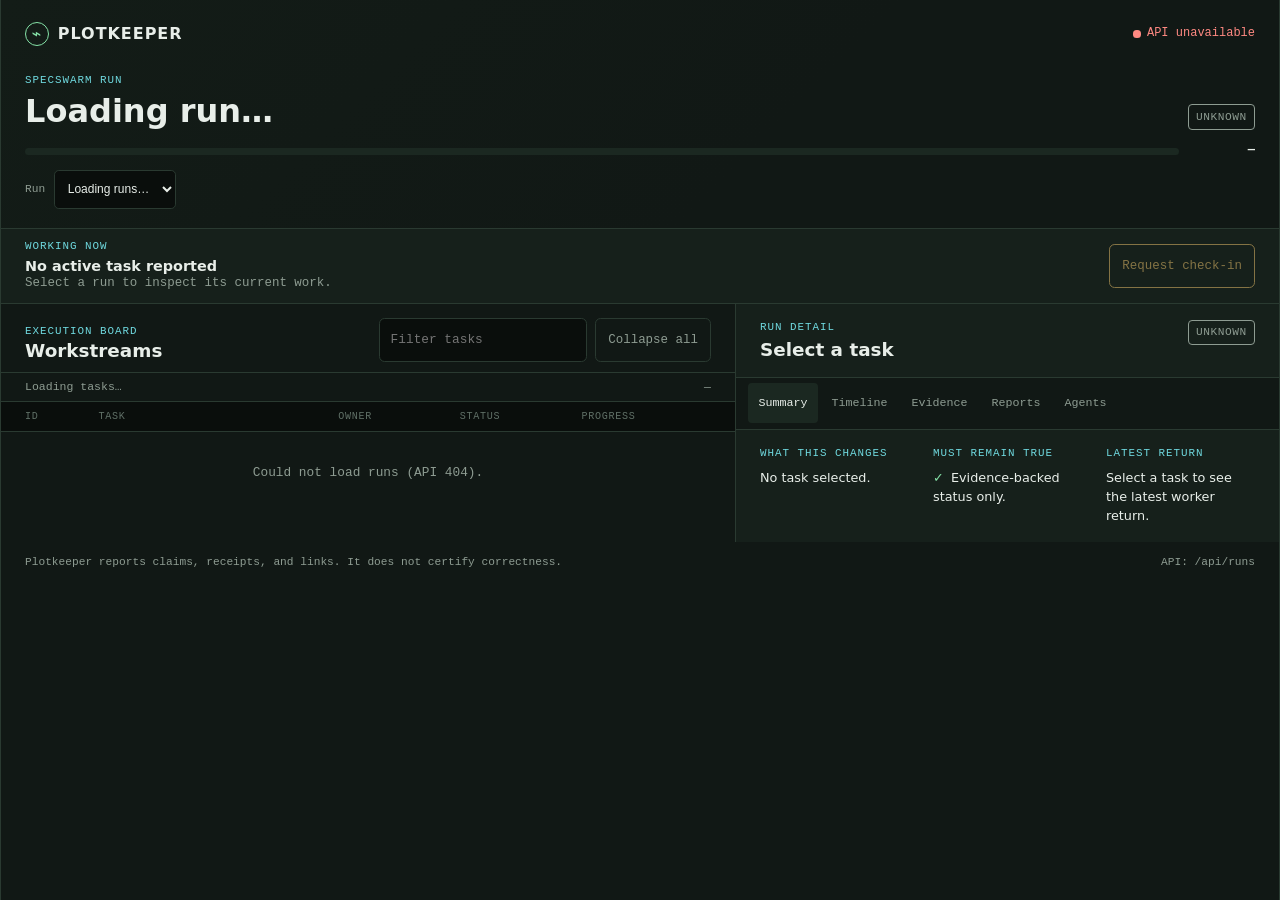
==== web/index.html @ 48a66ee0 "Build and deploy Plotkeeper session dashboard" ====
<!doctype html>
<html lang="en">
<head>
  <meta charset="utf-8">
  <meta name="viewport" content="width=device-width, initial-scale=1">
  <meta name="color-scheme" content="dark light">
  <meta name="description" content="Plotkeeper run dashboard">
  <title>Plotkeeper · Runs</title>
  <link rel="stylesheet" href="/web/styles.css">
</head>
<body>
  <a class="skip-link" href="#main-content">Skip to runs</a>
  <div class="app-shell" data-testid="plotkeeper-app">
    <header class="topbar">
      <div class="topbar-line">
        <a class="brand" href="/" aria-label="Plotkeeper home"><span class="brand-mark" aria-hidden="true">⌁</span><span>PLOTKEEPER</span></a>
        <div class="connection" id="connection-status" role="status" aria-live="polite"><span class="connection-dot" aria-hidden="true"></span><span>Connecting…</span></div>
      </div>
      <div class="goal-row">
        <div class="goal-copy">
          <span class="eyebrow">SpecSwarm run</span>
          <h1 id="run-goal">Loading run…</h1>
        </div>
        <span class="run-state state-unknown" id="run-state">UNKNOWN</span>
      </div>
      <div class="progress-row" aria-label="Run progress">
        <div class="progress-track"><span id="run-progress-bar" style="width:0%"></span></div>
        <strong id="run-progress-value">—</strong>
      </div>
      <label class="run-picker"><span>Run</span><select id="run-selector" aria-label="Select run"><option value="">Loading runs…</option></select></label>
    </header>

    <section class="working-strip" aria-label="Current work">
      <div class="working-copy">
        <span class="eyebrow">Working now</span>
        <strong id="working-title">No active task reported</strong>
        <span class="subtle" id="working-meta">Select a run to inspect its current work.</span>
      </div>
      <button class="button button-outline" id="check-in" type="button" disabled>Request check-in</button>
    </section>

    <main id="main-content">
      <section class="board-shell" id="board-shell" aria-labelledby="work-heading">
        <div class="board-toolbar">
          <div>
            <span class="eyebrow">Execution board</span>
            <h2 id="work-heading">Workstreams</h2>
          </div>
          <div class="toolbar-actions">
            <label class="search-wrap"><span class="sr-only">Filter tasks</span><input id="task-filter" type="search" placeholder="Filter tasks" autocomplete="off"></label>
            <button class="button button-quiet" id="collapse-all" type="button">Collapse all</button>
          </div>
        </div>
        <div class="board-meta"><span id="board-count">Loading tasks…</span><span id="board-updated">—</span></div>
        <div class="column-head" aria-hidden="true"><span>ID</span><span>Task</span><span>Owner</span><span>Status</span><span>Progress</span><span></span></div>
        <div id="workstreams" class="workstreams" aria-live="polite"></div>
        <div id="board-message" class="empty-state">Loading runs…</div>
      </section>

      <aside class="inspector" aria-labelledby="detail-heading">
        <div class="inspector-heading">
          <div>
            <span class="eyebrow" id="detail-path">Run detail</span>
            <h2 id="detail-heading">Select a task</h2>
          </div>
          <span id="detail-status" class="run-state state-unknown">UNKNOWN</span>
        </div>
        <nav class="tabs" aria-label="Task detail">
          <button class="tab is-active" type="button" data-tab="summary" aria-selected="true">Summary</button>
          <button class="tab" type="button" data-tab="timeline" aria-selected="false">Timeline</button>
          <button class="tab" type="button" data-tab="evidence" aria-selected="false">Evidence</button>
          <button class="tab" type="button" data-tab="reports" aria-selected="false">Reports</button>
          <button class="tab" type="button" data-tab="agents" aria-selected="false">Agents</button>
        </nav>
        <div class="inspector-panel is-visible" data-panel="summary">
          <div class="summary-grid">
            <div><span class="label">What this changes</span><p id="detail-change">No task selected.</p></div>
            <div><span class="label">Must remain true</span><ul id="detail-preserve" class="plain-list"><li>Evidence-backed status only.</li></ul></div>
            <div><span class="label">Latest return</span><p id="detail-return">Select a task to see the latest worker return.</p></div>
          </div>
        </div>
        <div class="inspector-panel" data-panel="timeline"><ol id="detail-timeline" class="timeline"><li class="empty-inline">No timeline available.</li></ol></div>
        <div class="inspector-panel" data-panel="evidence"><div id="detail-evidence" class="evidence-list"><p class="empty-inline">No evidence attached.</p></div></div>
        <div class="inspector-panel" data-panel="reports"><div id="detail-reports" class="report-list"><p class="empty-inline">No reports attached.</p></div></div>
        <div class="inspector-panel" data-panel="agents"><div id="detail-agents" class="agent-list"><p class="empty-inline">No agent identities attached.</p></div></div>
      </aside>
    </main>
    <footer class="footer"><span>Plotkeeper reports claims, receipts, and links. It does not certify correctness.</span><span id="footer-api">API: /api/runs</span></footer>
  </div>
  <script src="/web/app.js" defer></script>
</body>
</html>
---- web/styles.css ----
:root {
  color-scheme: dark;
  --ink: #e8eee9;
  --muted: #8e9c92;
  --faint: #607067;
  --bg: #0a0e0c;
  --surface: #111815;
  --surface-2: #16201b;
  --surface-3: #1b2821;
  --line: #2a3a31;
  --accent: #85e2a7;
  --teal: #6fd9df;
  --amber: #f1c66e;
  --red: #ff8982;
  --shadow: 0 1rem 3rem rgba(0, 0, 0, .2);
  font-family: ui-monospace, SFMono-Regular, Consolas, "Liberation Mono", monospace;
}

* { box-sizing: border-box; }
html { background: var(--bg); }
body { margin: 0; min-width: 320px; background: var(--bg); color: var(--ink); font-size: 1rem; line-height: 1.45; }
button, input { font: inherit; }
button { color: inherit; }
a { color: inherit; }
.sr-only { position: absolute; width: 1px; height: 1px; padding: 0; margin: -1px; overflow: hidden; clip: rect(0,0,0,0); white-space: nowrap; border: 0; }
.skip-link { position: fixed; top: .5rem; left: .75rem; z-index: 10; padding: .65rem .8rem; background: var(--accent); color: #08120b; transform: translateY(-160%); transition: transform .15s; }
.skip-link:focus { transform: translateY(0); }

.app-shell { width: min(100%, 110rem); margin: 0 auto; border-inline: 1px solid var(--line); background: var(--surface); min-height: 100vh; }
.topbar { padding: .8rem 1rem 1rem; border-bottom: 1px solid var(--line); background: linear-gradient(135deg, #131c17 0%, var(--surface) 60%); }
.topbar-line, .goal-row, .progress-row, .working-strip, .board-toolbar, .board-meta, .inspector-heading, .footer { display: flex; align-items: center; justify-content: space-between; gap: .75rem; }
.topbar-line { min-height: 2.25rem; }
.brand { display: inline-flex; align-items: center; gap: .55rem; text-decoration: none; font: 700 1rem/1 ui-sans-serif, system-ui, sans-serif; letter-spacing: .06em; }
.brand-mark { display: grid; width: 1.5rem; height: 1.5rem; place-items: center; color: var(--accent); border: 1px solid var(--accent); border-radius: 50%; font-size: 1rem; }
.connection { display: inline-flex; align-items: center; gap: .4rem; color: var(--muted); font-size: .75rem; }
.connection-dot { width: .45rem; height: .45rem; border-radius: 50%; background: var(--amber); }
.connection.is-online { color: var(--accent); }.connection.is-online .connection-dot { background: var(--accent); }.connection.is-error { color: var(--red); }.connection.is-error .connection-dot { background: var(--red); }
.goal-row { align-items: end; margin-top: 1rem; }
.eyebrow, .label { display: block; color: var(--teal); text-transform: uppercase; letter-spacing: .09em; font-size: .68rem; }
h1, h2, p { margin: 0; }
h1 { max-width: 56rem; margin-top: .25rem; font: 700 clamp(1.25rem, 3vw, 2rem)/1.16 ui-sans-serif, system-ui, sans-serif; }
h2 { font: 700 1.15rem/1.2 ui-sans-serif, system-ui, sans-serif; }
.run-state { display: inline-flex; align-items: center; min-height: 1.5rem; padding: .22rem .45rem; border: 1px solid currentColor; border-radius: .25rem; white-space: nowrap; font-size: .7rem; letter-spacing: .05em; }
.state-completed { color: var(--accent); }.state-working { color: var(--amber); }.state-blocked, .state-failed, .state-review_required { color: var(--red); }.state-pending, .state-unknown { color: var(--muted); }
.progress-row { margin-top: .8rem; }.progress-track { flex: 1; height: .45rem; overflow: hidden; border-radius: .4rem; background: var(--surface-3); }.progress-track span { display: block; height: 100%; border-radius: inherit; background: var(--accent); transition: width .3s ease; }.progress-row strong { min-width: 4rem; text-align: right; font-size: .75rem; }
.run-picker { display: flex; align-items: center; gap: .55rem; margin-top: .65rem; color: var(--muted); font-size: .7rem; }.run-picker select { min-height: 2.4rem; max-width: 100%; padding: .35rem .55rem; color: var(--ink); border: 1px solid var(--line); border-radius: .3rem; background: var(--bg); font-size: .75rem; }.run-picker select:focus-visible { outline: 2px solid var(--teal); outline-offset: 1px; }
.working-strip { align-items: center; padding: .75rem 1rem; border-bottom: 1px solid var(--line); background: var(--surface-2); }.working-copy { min-width: 0; }.working-copy strong, .working-copy .subtle { display: block; overflow: hidden; text-overflow: ellipsis; white-space: nowrap; }.working-copy strong { margin-top: .2rem; font: 600 .9rem ui-sans-serif, system-ui, sans-serif; }.subtle, .muted { color: var(--muted); font-size: .78rem; }
.button { min-height: 2.75rem; border: 1px solid var(--line); border-radius: .35rem; padding: .5rem .75rem; cursor: pointer; font-size: .78rem; }.button:disabled { cursor: not-allowed; opacity: .5; }.button-outline { border-color: var(--amber); color: var(--amber); background: transparent; }.button-outline.is-requested { color: #10160f; background: var(--amber); }.button-quiet { color: var(--muted); background: transparent; }.button:hover:not(:disabled), .button:focus-visible { border-color: var(--accent); color: var(--accent); }
main { display: grid; grid-template-columns: minmax(0, 1fr); }
.board-shell { min-width: 0; border-bottom: 1px solid var(--line); }.board-toolbar { align-items: end; padding: .9rem 1rem .65rem; }.toolbar-actions { display: flex; align-items: center; gap: .5rem; }.search-wrap input { width: min(13rem, 38vw); min-height: 2.75rem; padding: .5rem .65rem; color: var(--ink); border: 1px solid var(--line); border-radius: .35rem; background: var(--bg); font-size: .8rem; }.search-wrap input:focus { outline: 2px solid var(--teal); outline-offset: 1px; }
.board-meta { padding: .35rem 1rem; color: var(--muted); font-size: .72rem; border-top: 1px solid var(--line); }.column-head { display: grid; grid-template-columns: 4rem minmax(12rem, 1fr) 7rem 7rem 6.5rem 1rem; gap: .6rem; padding: .45rem 1rem; color: var(--faint); background: var(--bg); border-block: 1px solid var(--line); text-transform: uppercase; letter-spacing: .07em; font-size: .63rem; }
.workstream { border-bottom: 1px solid var(--line); }.workstream-head { display: grid; grid-template-columns: 1.5rem minmax(0, 1fr) auto auto; gap: .55rem; width: 100%; min-height: 2.75rem; padding: .55rem 1rem; color: var(--ink); border: 0; background: var(--surface-2); text-align: left; cursor: pointer; }.workstream-head:hover, .workstream-head:focus-visible { background: var(--surface-3); }.workstream-head strong { font: 650 .85rem ui-sans-serif, system-ui, sans-serif; }.workstream-head small { display: block; margin-top: .1rem; color: var(--muted); font-size: .7rem; }.chevron { color: var(--muted); transition: transform .15s; }.workstream.is-open > .workstream-head .chevron, .task-row.is-open .chevron { transform: rotate(90deg); }.workstream-body { display: none; }.workstream.is-open > .workstream-body { display: block; }
.task-row { border-top: 1px solid var(--line); }.task-button { display: grid; grid-template-columns: 4rem minmax(12rem, 1fr) 7rem 7rem 6.5rem 1rem; gap: .6rem; align-items: center; width: 100%; min-height: 2.8rem; padding: .45rem 1rem; border: 0; color: var(--ink); background: transparent; text-align: left; cursor: pointer; }.task-button:hover, .task-row.is-open .task-button, .task-button:focus-visible { background: var(--surface-2); }.task-id { color: var(--muted); font-size: .7rem; }.task-title { min-width: 0; font: 500 .82rem/1.28 ui-sans-serif, system-ui, sans-serif; }.task-owner { overflow: hidden; text-overflow: ellipsis; white-space: nowrap; color: var(--muted); font-size: .72rem; }.task-status { font-size: .7rem; }.status-completed { color: var(--accent); }.status-working { color: var(--amber); }.status-blocked, .status-failed, .status-review_required { color: var(--red); }.status-pending, .status-unknown { color: var(--muted); }.mini-progress { height: .3rem; overflow: hidden; border-radius: .3rem; background: var(--surface-3); }.mini-progress span { display: block; height: 100%; background: var(--accent); }.subtasks { display: none; padding: .2rem 1rem .55rem 5.6rem; background: var(--surface-2); }.task-row.is-open > .subtasks { display: grid; gap: .2rem; }.subtask { display: grid; grid-template-columns: minmax(0, 1fr) 6rem 6rem; gap: .5rem; align-items: center; padding: .45rem .55rem; border-left: 2px solid var(--line); color: var(--ink); background: transparent; text-align: left; cursor: pointer; }.subtask:hover, .subtask.is-selected { border-left-color: var(--teal); background: var(--surface); }.subtask-title { font: 500 .75rem ui-sans-serif, system-ui, sans-serif; }.subtask small { color: var(--muted); font-size: .68rem; }
.empty-state, .empty-inline { color: var(--muted); font-size: .8rem; }.empty-state { padding: 2rem 1rem; text-align: center; }.board-shell.has-data .empty-state { display: none; }
.inspector { min-width: 0; background: var(--surface-2); }.inspector-heading { align-items: start; padding: 1rem; border-bottom: 1px solid var(--line); }.inspector-heading h2 { margin-top: .2rem; max-width: 48rem; }.tabs { display: flex; gap: .2rem; overflow-x: auto; padding: .35rem .75rem; border-bottom: 1px solid var(--line); background: var(--surface); }.tab { min-height: 2.5rem; border: 0; border-radius: .25rem; padding: .45rem .65rem; color: var(--muted); background: transparent; cursor: pointer; font-size: .73rem; white-space: nowrap; }.tab:hover, .tab:focus-visible, .tab.is-active { color: var(--ink); background: var(--surface-3); }.inspector-panel { display: none; padding: 1rem; }.inspector-panel.is-visible { display: block; }.summary-grid { display: grid; gap: 1rem; grid-template-columns: repeat(3, minmax(0, 1fr)); }.summary-grid p, .plain-list, .evidence-list, .report-list, .agent-list { font: .8rem/1.5 ui-sans-serif, system-ui, sans-serif; }.summary-grid p { margin-top: .4rem; }.plain-list { display: grid; gap: .35rem; padding: 0; margin: .4rem 0 0; list-style: none; }.plain-list li::before { content: "✓"; margin-right: .45rem; color: var(--accent); }.detail-card { padding: .7rem; border: 1px solid var(--line); border-radius: .3rem; background: var(--surface); }.detail-card + .detail-card { margin-top: .5rem; }.detail-card strong { display: block; font-size: .8rem; }.detail-card small, .detail-card p { display: block; margin-top: .2rem; color: var(--muted); font-size: .74rem; }.timeline { display: grid; gap: 0; padding: 0; margin: 0; list-style: none; }.timeline-item { display: grid; grid-template-columns: 8rem .8rem minmax(0, 1fr) 8rem; gap: .5rem; padding: .65rem 0; border-bottom: 1px solid var(--line); font: .75rem/1.4 ui-sans-serif, system-ui, sans-serif; }.timeline-item time, .timeline-agent { color: var(--muted); font-family: ui-monospace, monospace; font-size: .7rem; }.timeline-dot { width: .45rem; height: .45rem; margin-top: .35rem; border-radius: 50%; background: var(--accent); }.agent-card { display: grid; grid-template-columns: 2rem 1fr; gap: .65rem; align-items: center; }.agent-card + .agent-card { margin-top: .5rem; }.agent-avatar { display: grid; width: 2rem; height: 2rem; place-items: center; border-radius: 50%; color: var(--teal); background: var(--surface-3); font-weight: 700; }.agent-card strong { display: block; font-size: .8rem; }.agent-card small { display: block; color: var(--muted); font-size: .72rem; }.footer { padding: .8rem 1rem; color: var(--muted); font-size: .7rem; }

@media (min-width: 48rem) { .topbar, .working-strip, .board-toolbar, .board-meta, .column-head, .inspector-heading, .inspector-panel, .footer { padding-inline: 1.5rem; } main { grid-template-columns: minmax(0, 1fr) minmax(20rem, 34rem); }.inspector { border-left: 1px solid var(--line); }.board-shell { border-bottom: 0; }.working-strip { padding-block: .65rem; } }
@media (min-width: 72rem) { .topbar { padding-block: 1rem 1.2rem; }.goal-row { margin-top: 1.3rem; }.summary-grid { gap: 1.5rem; } }
@media (max-width: 47.99rem) { .goal-row, .working-strip, .board-toolbar, .board-meta { align-items: flex-start; flex-direction: column; }.working-strip .button { width: 100%; }.toolbar-actions { width: 100%; }.toolbar-actions .button { flex: 1; }.search-wrap, .search-wrap input { width: 100%; }.column-head { grid-template-columns: 3.1rem minmax(9rem, 1fr) 5.5rem 1rem; }.column-head span:nth-child(3), .column-head span:nth-child(4), .column-head span:nth-child(5) { display: none; }.task-button { grid-template-columns: 3.1rem minmax(0, 1fr) 5.5rem 1rem; }.task-owner, .mini-progress { display: none; }.subtasks { padding-left: 4.1rem; }.subtask { grid-template-columns: minmax(0, 1fr) 5rem; }.subtask small:first-of-type { display: none; }.summary-grid { grid-template-columns: 1fr; }.timeline-item { grid-template-columns: 5rem .7rem minmax(0, 1fr); }.timeline-agent { grid-column: 3; }.footer { align-items: flex-start; flex-direction: column; } }
@media (prefers-reduced-motion: reduce) { *, *::before, *::after { scroll-behavior: auto !important; transition-duration: .01ms !important; animation-duration: .01ms !important; } }
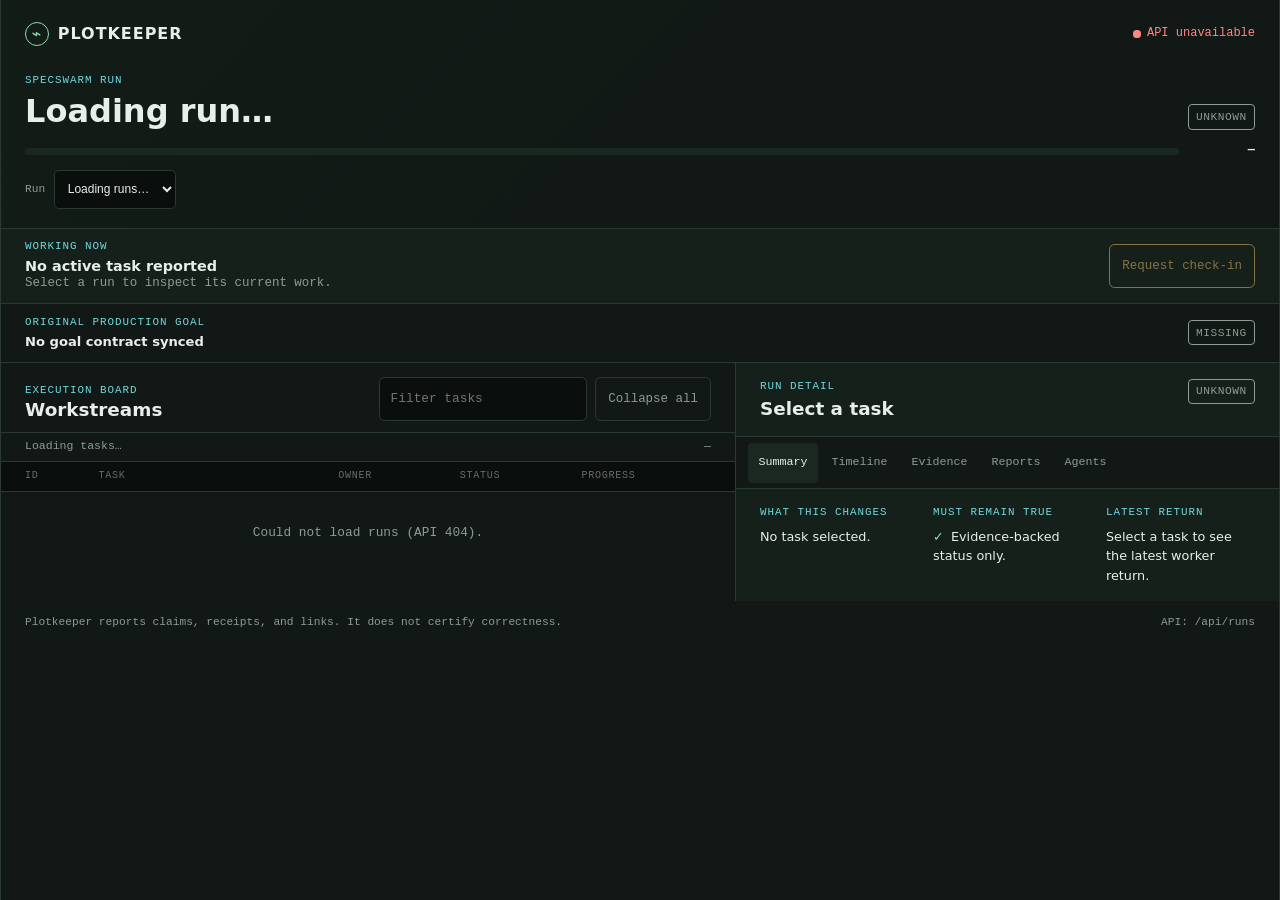
==== commit f7d5fb37: "Integrate production goal review with Plotkeeper" ====
--- a/web/index.html
+++ b/web/index.html
@@ -38,6 +38,15 @@
       </div>
       <button class="button button-outline" id="check-in" type="button" disabled>Request check-in</button>
     </section>
+
+    <details class="contract-strip" id="goal-contract">
+      <summary><span><span class="eyebrow">Original production goal</span><strong id="contract-goal">No goal contract synced</strong></span><span id="contract-badge" class="run-state state-unknown">MISSING</span></summary>
+      <div class="contract-body">
+        <div><span class="label">Contract</span><p id="contract-id">—</p></div>
+        <div><span class="label">Protected baseline</span><p id="contract-baseline">—</p></div>
+        <div><span class="label">Must remain true</span><ul id="contract-invariants" class="plain-list"><li>No contract data available.</li></ul></div>
+      </div>
+    </details>
 
     <main id="main-content">
       <section class="board-shell" id="board-shell" aria-labelledby="work-heading">
--- a/web/styles.css
+++ b/web/styles.css
@@ -45,6 +45,7 @@
 .progress-row { margin-top: .8rem; }.progress-track { flex: 1; height: .45rem; overflow: hidden; border-radius: .4rem; background: var(--surface-3); }.progress-track span { display: block; height: 100%; border-radius: inherit; background: var(--accent); transition: width .3s ease; }.progress-row strong { min-width: 4rem; text-align: right; font-size: .75rem; }
 .run-picker { display: flex; align-items: center; gap: .55rem; margin-top: .65rem; color: var(--muted); font-size: .7rem; }.run-picker select { min-height: 2.4rem; max-width: 100%; padding: .35rem .55rem; color: var(--ink); border: 1px solid var(--line); border-radius: .3rem; background: var(--bg); font-size: .75rem; }.run-picker select:focus-visible { outline: 2px solid var(--teal); outline-offset: 1px; }
 .working-strip { align-items: center; padding: .75rem 1rem; border-bottom: 1px solid var(--line); background: var(--surface-2); }.working-copy { min-width: 0; }.working-copy strong, .working-copy .subtle { display: block; overflow: hidden; text-overflow: ellipsis; white-space: nowrap; }.working-copy strong { margin-top: .2rem; font: 600 .9rem ui-sans-serif, system-ui, sans-serif; }.subtle, .muted { color: var(--muted); font-size: .78rem; }
+.contract-strip { border-bottom: 1px solid var(--line); background: var(--surface); }.contract-strip summary { display: flex; align-items: center; justify-content: space-between; gap: 1rem; padding: .7rem 1rem; cursor: pointer; list-style: none; }.contract-strip summary::-webkit-details-marker { display: none; }.contract-strip summary strong { display: block; margin-top: .15rem; font: 600 .82rem/1.35 ui-sans-serif, system-ui, sans-serif; }.contract-body { display: grid; gap: 1rem; grid-template-columns: minmax(12rem, .7fr) minmax(12rem, .7fr) minmax(18rem, 1.6fr); padding: .8rem 1rem 1rem; border-top: 1px solid var(--line); }.contract-body p { margin-top: .35rem; font: .76rem/1.4 ui-monospace, monospace; overflow-wrap: anywhere; }
 .button { min-height: 2.75rem; border: 1px solid var(--line); border-radius: .35rem; padding: .5rem .75rem; cursor: pointer; font-size: .78rem; }.button:disabled { cursor: not-allowed; opacity: .5; }.button-outline { border-color: var(--amber); color: var(--amber); background: transparent; }.button-outline.is-requested { color: #10160f; background: var(--amber); }.button-quiet { color: var(--muted); background: transparent; }.button:hover:not(:disabled), .button:focus-visible { border-color: var(--accent); color: var(--accent); }
 main { display: grid; grid-template-columns: minmax(0, 1fr); }
 .board-shell { min-width: 0; border-bottom: 1px solid var(--line); }.board-toolbar { align-items: end; padding: .9rem 1rem .65rem; }.toolbar-actions { display: flex; align-items: center; gap: .5rem; }.search-wrap input { width: min(13rem, 38vw); min-height: 2.75rem; padding: .5rem .65rem; color: var(--ink); border: 1px solid var(--line); border-radius: .35rem; background: var(--bg); font-size: .8rem; }.search-wrap input:focus { outline: 2px solid var(--teal); outline-offset: 1px; }
@@ -56,5 +57,7 @@
 
 @media (min-width: 48rem) { .topbar, .working-strip, .board-toolbar, .board-meta, .column-head, .inspector-heading, .inspector-panel, .footer { padding-inline: 1.5rem; } main { grid-template-columns: minmax(0, 1fr) minmax(20rem, 34rem); }.inspector { border-left: 1px solid var(--line); }.board-shell { border-bottom: 0; }.working-strip { padding-block: .65rem; } }
 @media (min-width: 72rem) { .topbar { padding-block: 1rem 1.2rem; }.goal-row { margin-top: 1.3rem; }.summary-grid { gap: 1.5rem; } }
+@media (min-width: 48rem) { .contract-strip summary, .contract-body { padding-inline: 1.5rem; } }
+@media (max-width: 47.99rem) { .contract-body { grid-template-columns: 1fr; } }
 @media (max-width: 47.99rem) { .goal-row, .working-strip, .board-toolbar, .board-meta { align-items: flex-start; flex-direction: column; }.working-strip .button { width: 100%; }.toolbar-actions { width: 100%; }.toolbar-actions .button { flex: 1; }.search-wrap, .search-wrap input { width: 100%; }.column-head { grid-template-columns: 3.1rem minmax(9rem, 1fr) 5.5rem 1rem; }.column-head span:nth-child(3), .column-head span:nth-child(4), .column-head span:nth-child(5) { display: none; }.task-button { grid-template-columns: 3.1rem minmax(0, 1fr) 5.5rem 1rem; }.task-owner, .mini-progress { display: none; }.subtasks { padding-left: 4.1rem; }.subtask { grid-template-columns: minmax(0, 1fr) 5rem; }.subtask small:first-of-type { display: none; }.summary-grid { grid-template-columns: 1fr; }.timeline-item { grid-template-columns: 5rem .7rem minmax(0, 1fr); }.timeline-agent { grid-column: 3; }.footer { align-items: flex-start; flex-direction: column; } }
 @media (prefers-reduced-motion: reduce) { *, *::before, *::after { scroll-behavior: auto !important; transition-duration: .01ms !important; animation-duration: .01ms !important; } }
